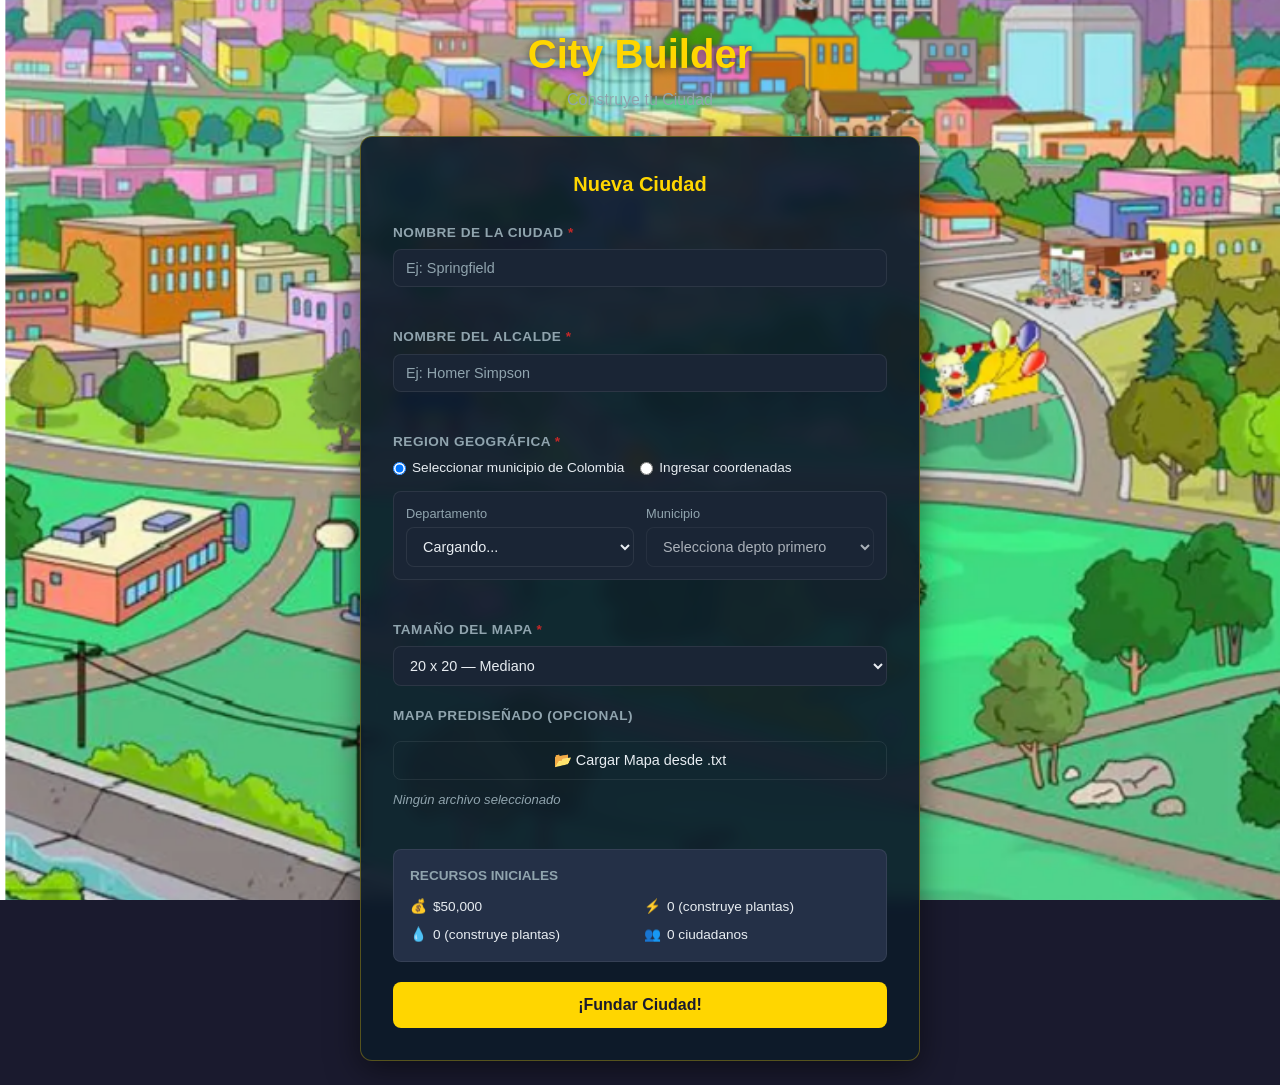
==== index.html @ 35782c89 "Carpeta presentacion completa, index.htm!" ====
<!DOCTYPE html>
<html lang="es">

<head>
    <meta charset="UTF-8">
    <meta name="viewport" content="width=device-width, initial-scale=1.0">
    <title>City Builder — Nueva Ciudad</title>
    <link rel="stylesheet" href="presentacion/estilos/Global.css">
    <link rel="stylesheet" href="presentacion/estilos/Index.css">
</head>

<body class="pagina-inicio">

    <div class="inicio-contenedor">

        <!-- Logo / Titulo -->
        <header class="inicio-header">
            <img src="assets/fondo/logo.png" alt="City Builder" class="logo" onerror="this.style.display='none'">
            <h1 class="titulo-juego">City Builder</h1>
            <p class="subtitulo-juego">Construye tu Ciudad</p>
        </header>

        <!-- Formulario -->
        <main class="formulario-contenedor">
            <form id="form-nueva-ciudad" class="form-ciudad" novalidate>

                <h2 class="form-titulo">Nueva Ciudad</h2>

                <!-- Nombre ciudad -->
                <div class="campo-grupo">
                    <label for="nombre-ciudad" class="campo-label">
                        Nombre de la ciudad <span class="requerido">*</span>
                    </label>
                    <input type="text" id="nombre-ciudad" name="nombre" class="campo-input"
                        placeholder="Ej: Springfield" maxlength="50" required>
                    <span class="campo-error" id="error-nombre"></span>
                </div>

                <!-- Nombre alcalde -->
                <div class="campo-grupo">
                    <label for="nombre-alcalde" class="campo-label">
                        Nombre del alcalde <span class="requerido">*</span>
                    </label>
                    <input type="text" id="nombre-alcalde" name="alcalde" class="campo-input"
                        placeholder="Ej: Homer Simpson" maxlength="50" required>
                    <span class="campo-error" id="error-alcalde"></span>
                </div>

                <!-- Region -->
                <div class="campo-grupo">
                    <label class="campo-label">
                        Region geográfica <span class="requerido">*</span>
                    </label>

                    <div class="modo-region">
                        <label class="radio-label">
                            <input type="radio" name="modo-region" value="colombia" checked>
                            Seleccionar municipio de Colombia
                        </label>
                        <label class="radio-label">
                            <input type="radio" name="modo-region" value="coordenadas">
                            Ingresar coordenadas
                        </label>
                    </div>

                    <!-- Panel Colombia -->
                    <div id="panel-colombia" class="panel-region">
                        <div class="campos-dobles">
                            <div class="campo-grupo-inner">
                                <label for="select-departamento" class="campo-label-sm">Departamento</label>
                                <select id="select-departamento" class="campo-input">
                                    <option value="">Cargando...</option>
                                </select>
                            </div>
                            <div class="campo-grupo-inner">
                                <label for="select-municipio" class="campo-label-sm">Municipio</label>
                                <select id="select-municipio" class="campo-input" disabled>
                                    <option value="">Selecciona depto primero</option>
                                </select>
                            </div>
                        </div>
                    </div>

                    <!-- Panel coordenadas -->
                    <div id="panel-coordenadas" class="panel-region oculto">
                        <div class="campos-dobles">
                            <div class="campo-grupo-inner">
                                <label for="input-latitud" class="campo-label-sm">Latitud</label>
                                <input type="number" id="input-latitud" class="campo-input" placeholder="Ej: 5.06"
                                    step="0.0001" min="-90" max="90">
                            </div>
                            <div class="campo-grupo-inner">
                                <label for="input-longitud" class="campo-label-sm">Longitud</label>
                                <input type="number" id="input-longitud" class="campo-input" placeholder="Ej: -75.51"
                                    step="0.0001" min="-180" max="180">
                            </div>
                        </div>
                        <div class="campo-grupo-inner" style="margin-top:8px">
                            <label for="input-region-texto" class="campo-label-sm">Nombre de region</label>
                            <input type="text" id="input-region-texto" class="campo-input"
                                placeholder="Ej: Manizales, Caldas">
                        </div>
                    </div>
                    <span class="campo-error" id="error-region"></span>
                </div>

                <!-- Tamaño del mapa -->
                <div class="campo-grupo">
                    <label for="select-tamano" class="campo-label">
                        Tamaño del mapa <span class="requerido">*</span>
                    </label>
                    <select id="select-tamano" name="tamano" class="campo-input">
                        <option value="15">15 x 15 — Pequeño</option>
                        <option value="20" selected>20 x 20 — Mediano</option>
                        <option value="25">25 x 25 — Grande</option>
                        <option value="30">30 x 30 — Enorme</option>
                    </select>
                </div>

                <!-- Cargar mapa desde archivo -->
                <div class="campo-grupo">
                    <label class="campo-label">Mapa prediseñado (opcional)</label>
                    <div class="cargar-mapa-contenedor">
                        <input type="file" id="input-archivo-mapa" accept=".txt" class="oculto">
                        <button type="button" id="btn-cargar-mapa" class="btn-secundario">
                            📂 Cargar Mapa desde .txt
                        </button>
                        <span id="nombre-archivo-mapa" class="archivo-nombre">Ningún archivo seleccionado</span>
                    </div>
                    <span class="campo-error" id="error-mapa"></span>
                    <div id="preview-mapa" class="preview-mapa oculto"></div>
                </div>

                <!-- Recursos iniciales -->
                <div class="recursos-iniciales">
                    <h3>Recursos iniciales</h3>
                    <div class="recursos-grid">
                        <div class="recurso-inicial"><span>💰</span><span>$50,000</span></div>
                        <div class="recurso-inicial"><span>⚡</span><span>0 (construye plantas)</span></div>
                        <div class="recurso-inicial"><span>💧</span><span>0 (construye plantas)</span></div>
                        <div class="recurso-inicial"><span>👥</span><span>0 ciudadanos</span></div>
                    </div>
                </div>

                <!-- Botón submit -->
                <button type="submit" id="btn-crear-ciudad" class="btn-primario">
                    ¡Fundar Ciudad!
                </button>

            </form>
        </main>

    </div>

    <script type="module" src="presentacion/Scripts/index.js"></script>
</body>

</html>
---- presentacion/estilos/Global.css ----
/* ============================================================
   global.css
   Variables CSS, reset, tipografia y colores del tema Simpsons
   ============================================================ */

/* ── Variables del tema ────────────────────────────────────── */
:root {
    /* Colores principales */
    --color-primario:     #1565C0;
    --color-primario-dk:  #0D47A1;
    --color-acento:       #FFD600;
    --color-acento-dk:    #F9A825;
    --color-peligro:      #C62828;
    --color-exito:        #2E7D32;
    --color-alerta:       #E65100;

    /* Fondo y superficies */
    --bg-app:             #1A1A2E;
    --bg-panel:           #1E2A3A;
    --bg-panel-hover:     #243447;
    --bg-card:            #243047;
    --bg-input:           #1A2535;
    --bg-header:          #0D1B2A;

    /* Texto */
    --texto-primario:     #E8EDF2;
    --texto-secundario:   #90A4AE;
    --texto-acento:       #FFD600;
    --texto-peligro:      #EF9A9A;

    /* Bordes */
    --borde:              rgba(255,255,255,0.08);
    --borde-acento:       rgba(255,214,0,0.3);

    /* Sombras */
    --sombra-sm:          0 2px 8px rgba(0,0,0,0.3);
    --sombra-md:          0 4px 16px rgba(0,0,0,0.4);
    --sombra-lg:          0 8px 32px rgba(0,0,0,0.5);

    /* Tipografia */
    --fuente:             'Arial', sans-serif;
    --radio:              8px;
    --radio-lg:           12px;

    /* Transiciones */
    --transicion:         0.2s ease;
}

/* ── Reset ─────────────────────────────────────────────────── */
*, *::before, *::after {
    box-sizing: border-box;
    margin:     0;
    padding:    0;
}

html { font-size: 16px; scroll-behavior: smooth; }

body {
    font-family:      var(--fuente);
    background-color: var(--bg-app);
    color:            var(--texto-primario);
    min-height:       100vh;
    line-height:      1.5;
    -webkit-font-smoothing: antialiased;
}

/* ── Tipografia ─────────────────────────────────────────────── */
h1 { font-size: 2rem;    font-weight: 700; color: var(--texto-acento); }
h2 { font-size: 1.25rem; font-weight: 600; }
h3 { font-size: 1rem;    font-weight: 600; }
p  { font-size: 0.9rem; }

a { color: var(--color-primario); text-decoration: none; }
a:hover { text-decoration: underline; }

/* ── Botones ─────────────────────────────────────────────────── */
.btn-primario {
    display:          block;
    width:            100%;
    padding:          14px 24px;
    background:       var(--color-acento);
    color:            #1A1A2E;
    font-size:        1rem;
    font-weight:      700;
    border:           none;
    border-radius:    var(--radio);
    cursor:           pointer;
    transition:       background var(--transicion), transform var(--transicion);
    text-align:       center;
}
.btn-primario:hover  { background: var(--color-acento-dk); transform: translateY(-1px); }
.btn-primario:active { transform: translateY(0); }

.btn-secundario {
    display:          block;
    width:            100%;
    padding:          10px 16px;
    background:       transparent;
    color:            var(--texto-primario);
    font-size:        0.9rem;
    border:           1px solid var(--borde);
    border-radius:    var(--radio);
    cursor:           pointer;
    transition:       background var(--transicion), border-color var(--transicion);
    text-align:       center;
    margin-top:       8px;
}
.btn-secundario:hover { background: var(--bg-panel-hover); border-color: var(--borde-acento); }

.btn-peligro {
    display:          block;
    width:            100%;
    padding:          10px 16px;
    background:       var(--color-peligro);
    color:            white;
    font-size:        0.9rem;
    font-weight:      600;
    border:           none;
    border-radius:    var(--radio);
    cursor:           pointer;
    transition:       filter var(--transicion);
    text-align:       center;
    margin-top:       8px;
}
.btn-peligro:hover { filter: brightness(1.15); }

.btn-header {
    padding:          6px 12px;
    background:       rgba(255,255,255,0.08);
    color:            var(--texto-primario);
    font-size:        0.8rem;
    border:           1px solid var(--borde);
    border-radius:    var(--radio);
    cursor:           pointer;
    transition:       background var(--transicion);
    white-space:      nowrap;
}
.btn-header:hover { background: rgba(255,255,255,0.15); }

/* ── Inputs y selects ───────────────────────────────────────── */
.campo-input, .select-panel {
    width:            100%;
    padding:          10px 12px;
    background:       var(--bg-input);
    color:            var(--texto-primario);
    border:           1px solid var(--borde);
    border-radius:    var(--radio);
    font-size:        0.9rem;
    font-family:      var(--fuente);
    transition:       border-color var(--transicion);
    outline:          none;
}
.campo-input:focus, .select-panel:focus {
    border-color: var(--color-acento);
}
.campo-input::placeholder { color: var(--texto-secundario); }

select.campo-input option, select.select-panel option {
    background: var(--bg-panel);
    color:      var(--texto-primario);
}

/* ── Utilidades ─────────────────────────────────────────────── */
.oculto { display: none !important; }

.panel-titulo {
    font-size:     1rem;
    font-weight:   600;
    color:         var(--texto-acento);
    margin-bottom: 12px;
    padding-bottom: 8px;
    border-bottom: 1px solid var(--borde);
}

.widget {
    background:    var(--bg-panel);
    border:        1px solid var(--borde);
    border-radius: var(--radio-lg);
    padding:       16px;
    margin-bottom: 16px;
}

.widget-placeholder {
    color:     var(--texto-secundario);
    font-size: 0.85rem;
    text-align: center;
    padding:   8px 0;
}

/* ── Notificaciones ─────────────────────────────────────────── */
.notificaciones-contenedor {
    position:       fixed;
    bottom:         20px;
    right:          20px;
    z-index:        9999;
    display:        flex;
    flex-direction: column;
    gap:            10px;
    max-width:      320px;
}

.notificacion {
    display:       flex;
    align-items:   center;
    gap:           10px;
    padding:       12px 16px;
    border-radius: var(--radio);
    font-size:     0.9rem;
    font-weight:   500;
    box-shadow:    var(--sombra-md);
    opacity:       0;
    transform:     translateX(40px);
    transition:    opacity 0.3s ease, transform 0.3s ease;
}

.notificacion.visible {
    opacity:   1;
    transform: translateX(0);
}

.notificacion-exito    { background: var(--color-exito);    color: white; }
.notificacion-error    { background: var(--color-peligro);  color: white; }
.notificacion-alerta   { background: var(--color-alerta);   color: white; }
.notificacion-info     { background: var(--color-primario); color: white; }
.notificacion-game-over {
    background: var(--bg-header);
    color:      var(--texto-acento);
    border:     2px solid var(--color-acento);
    font-size:  1rem;
}

.notif-icono  { font-size: 1.1rem; }
.notif-cerrar {
    margin-left: auto;
    background:  transparent;
    border:      none;
    color:       inherit;
    cursor:      pointer;
    opacity:     0.7;
}
.notif-cerrar:hover { opacity: 1; }

/* ------estilos mapa--------------------------------------*/
.cargar-mapa-contenedor {
    display:     flex;
    align-items: center;
    gap:         10px;
    flex-wrap:   wrap;
}

.archivo-nombre {
    font-size:  0.82rem;
    color:      var(--texto-secundario);
    font-style: italic;
}

.preview-mapa {
    margin-top:  10px;
    border:      1px solid var(--borde);
    border-radius: var(--radio);
    overflow:    hidden;
    gap:         0;
}
---- presentacion/estilos/Index.css ----
/* ============================================================
   index.css — Estilos pantalla de inicio / formulario
   ============================================================ */

.pagina-inicio {
    background-image: url('../../assets/fondo/springfield_fondo.png');
    background-size: cover;
    background-position: center;
    background-attachment: fixed;
    min-height: 100vh;
    display: flex;
    align-items: center;
    justify-content: center;
    padding: 24px;
}

.inicio-contenedor {
    width: 100%;
    max-width: 560px;
    display: flex;
    flex-direction: column;
    gap: 24px;
}

/* Header */
.inicio-header {
    text-align: center;
}

.logo {
    width: 120px;
    margin-bottom: 12px;
}

.titulo-juego {
    font-size: 2.5rem;
    color: var(--color-acento);
    text-shadow: 0 2px 8px rgba(26, 23, 23, 0.6);
}

.subtitulo-juego {
    color: var(--texto-secundario);
    font-size: 1rem;
    margin-top: 4px;
}

/* Formulario */
.formulario-contenedor {
    background: rgba(13, 27, 42, 0.92);
    border: 1px solid var(--borde-acento);
    border-radius: var(--radio-lg);
    padding: 32px;
    backdrop-filter: blur(8px);
    box-shadow: var(--sombra-lg);
}

.form-titulo {
    text-align: center;
    margin-bottom: 24px;
    color: var(--texto-acento);
}

.campo-grupo {
    margin-bottom: 20px;
}

.campo-label {
    display: block;
    font-size: 0.85rem;
    font-weight: 600;
    color: var(--texto-secundario);
    margin-bottom: 6px;
    text-transform: uppercase;
    letter-spacing: 0.5px;
}

.campo-label-sm {
    display: block;
    font-size: 0.8rem;
    color: var(--texto-secundario);
    margin-bottom: 4px;
}

.requerido {
    color: var(--color-peligro);
}

.campo-error {
    display: block;
    color: var(--texto-peligro);
    font-size: 0.8rem;
    margin-top: 4px;
    min-height: 16px;
}

.campo-input.error {
    border-color: var(--color-peligro);
}

/* Modo region */
.modo-region {
    display: flex;
    gap: 16px;
    margin-bottom: 12px;
}

.radio-label {
    display: flex;
    align-items: center;
    gap: 6px;
    font-size: 0.85rem;
    cursor: pointer;
    color: var(--texto-primario);
}

.panel-region {
    background: var(--bg-input);
    border: 1px solid var(--borde);
    border-radius: var(--radio);
    padding: 12px;
}

.campos-dobles {
    display: grid;
    grid-template-columns: 1fr 1fr;
    gap: 12px;
}

.campo-grupo-inner {
    display: flex;
    flex-direction: column;
}

/* Recursos iniciales */
.recursos-iniciales {
    background: var(--bg-card);
    border: 1px solid var(--borde);
    border-radius: var(--radio);
    padding: 16px;
    margin-bottom: 20px;
}

.recursos-iniciales h3 {
    font-size: 0.85rem;
    color: var(--texto-secundario);
    text-transform: uppercase;
    margin-bottom: 10px;
}

.recursos-grid {
    display: grid;
    grid-template-columns: 1fr 1fr;
    gap: 8px;
}

.recurso-inicial {
    display: flex;
    gap: 6px;
    font-size: 0.85rem;
    align-items: center;
}

/* ── Preview del mapa (agregar al final de Index.css) ──────────────────────
   Estas clases reemplazan los style= inline que estaban en mostrarPreviewMapa.
   La variable --celda-size la setea el JS con setProperty (no es style= inline).
   ─────────────────────────────────────────────────────────────────────────── */

#preview-mapa {
    display: grid;
    grid-template-columns: repeat(attr(data-cols), var(--celda-size, 10px));
    gap: 1px;
    margin-top: 10px;
    border: 1px solid #ccc;
    padding: 4px;
    border-radius: 4px;
    max-width: 300px;
}

/* Celda base del preview */
.celda-preview {
    width: var(--celda-size, 10px);
    height: var(--celda-size, 10px);
    border-radius: 1px;
}

/* Colores por tipo de token */
.celda-grass {
    background-color: #7cb87a;
}

.celda-road {
    background-color: #b0a090;
}

/* Residencial */
.celda-res1 {
    background-color: #c8e6c9;
}

.celda-res2 {
    background-color: #a5d6a7;
}

/* Comercial */
.celda-com1 {
    background-color: #fff9c4;
}

.celda-com2 {
    background-color: #fff176;
}

/* Industrial */
.celda-ind1 {
    background-color: #cfd8dc;
}

.celda-ind2 {
    background-color: #b0bec5;
}

/* Servicio */
.celda-ser1 {
    background-color: #bbdefb;
}

.celda-ser2 {
    background-color: #90caf9;
}

.celda-ser3 {
    background-color: #64b5f6;
}

/* Utilidad */
.celda-uti1 {
    background-color: #ffe0b2;
}

.celda-uti2 {
    background-color: #ffcc80;
}

/* Parque */
.celda-par1 {
    background-color: #a5d6a7;
}
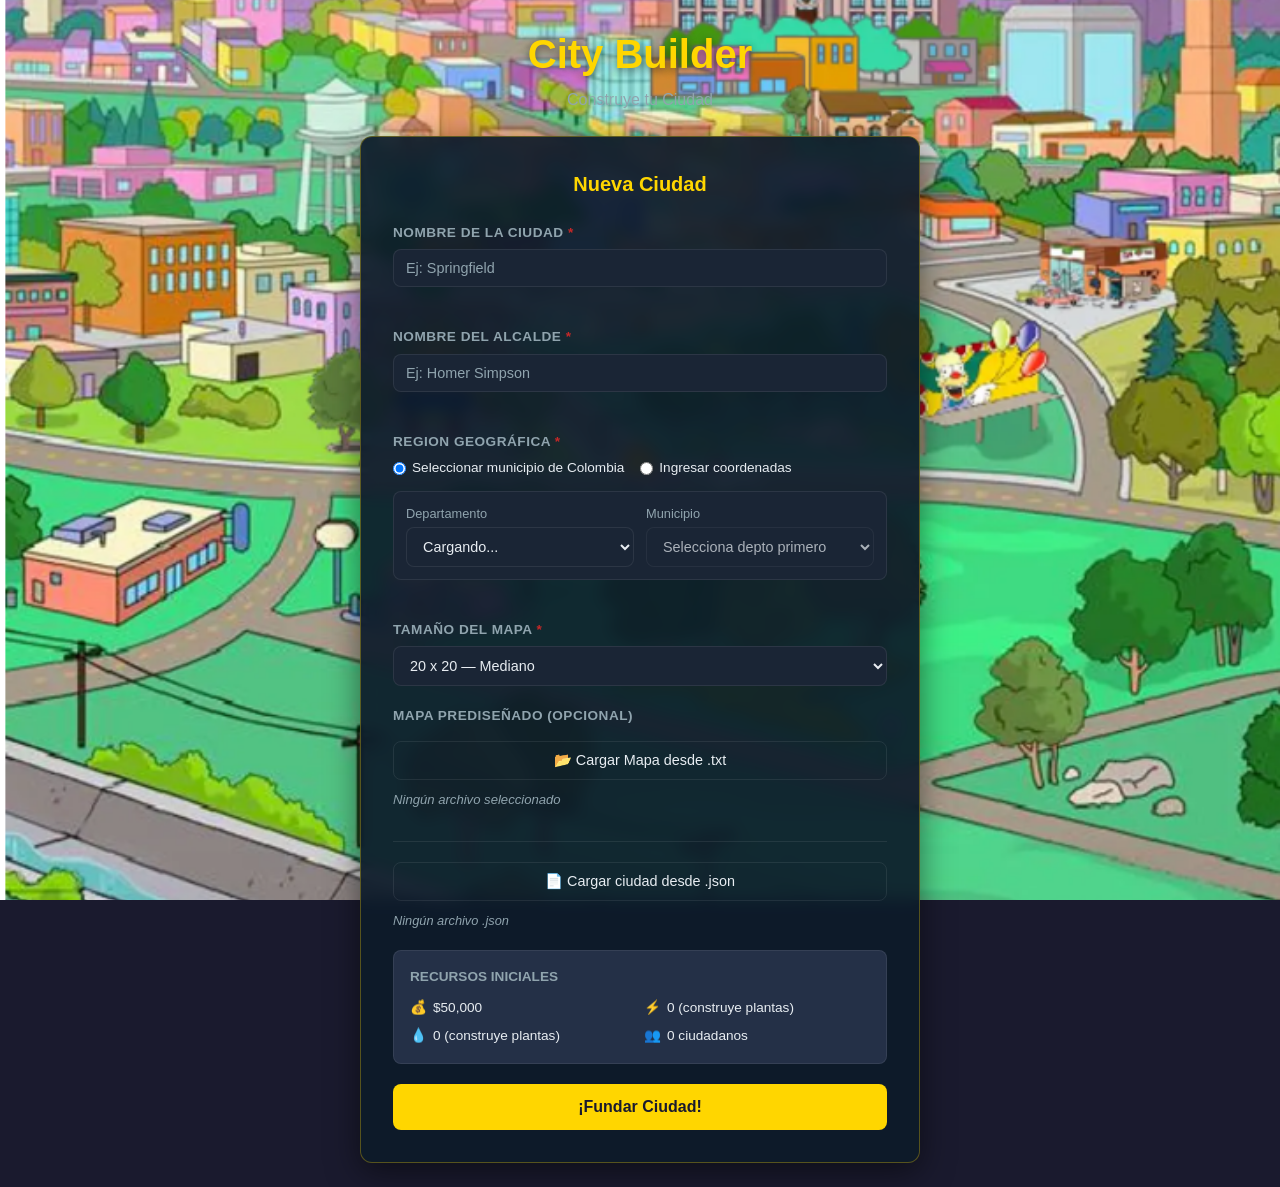
==== commit 73daa08f: "cargar archivos json" ====
--- a/index.html
+++ b/index.html
@@ -129,6 +129,14 @@
                     </div>
                     <span class="campo-error" id="error-mapa"></span>
                     <div id="preview-mapa" class="preview-mapa oculto"></div>
+                    <div class="cargar-json-fila">
+                        <input type="file" id="input-archivo-ciudad-json"
+                            accept=".json,application/json" class="oculto">
+                        <button type="button" id="btn-cargar-json" class="btn-secundario">
+                            📄 Cargar ciudad desde .json
+                        </button>
+                        <span id="nombre-archivo-json" class="archivo-nombre">Ningún archivo .json</span>
+                    </div>
                 </div>
 
                 <!-- Recursos iniciales -->
--- a/presentacion/estilos/Index.css
+++ b/presentacion/estilos/Index.css
@@ -244,4 +244,18 @@
 /* Parque */
 .celda-par1 {
     background-color: #a5d6a7;
+}
+
+.cargar-json-fila {
+    display: flex;
+    flex-wrap: wrap;
+    align-items: center;
+    gap: 10px;
+    margin-top: 12px;
+    padding-top: 12px;
+    border-top: 1px solid var(--borde);
+}
+.cargar-json-fila .archivo-nombre {
+    font-size: 0.8rem;
+    color: var(--texto-secundario);
 }
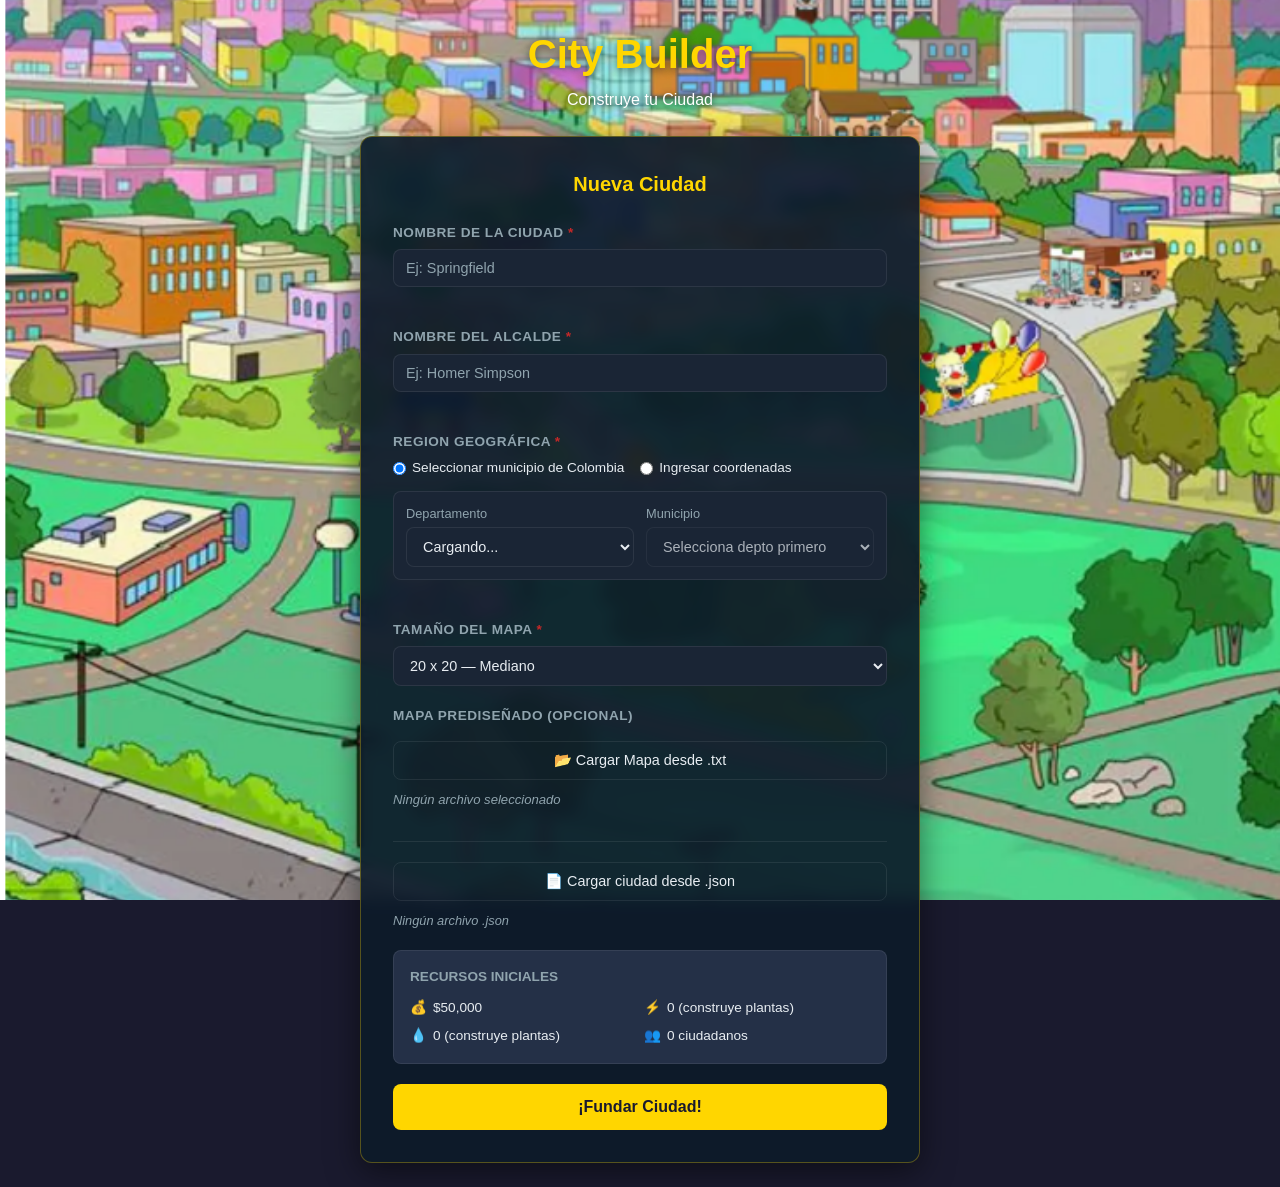
==== commit 1ae4e62d: "fix: eliminar style= inline en HTML, mover estilos a CSS" ====
--- a/index.html
+++ b/index.html
@@ -19,6 +19,21 @@
             <h1 class="titulo-juego">City Builder</h1>
             <p class="subtitulo-juego">Construye tu Ciudad</p>
         </header>
+
+        <!-- Banner continuar partida (visible solo si hay guardado) -->
+        <div id="banner-continuar" class="banner-continuar oculto">
+            <p class="banner-continuar-texto">
+                ¿Continuar con <strong id="banner-ciudad-nombre">—</strong>?
+            </p>
+            <div class="banner-continuar-btns">
+                <button id="btn-continuar-partida" type="button" class="btn-primario btn-continuar">
+                    ▶ Continuar partida
+                </button>
+                <button id="btn-eliminar-guardado" type="button" class="btn-peligro btn-continuar">
+                    🗑 Borrar guardado
+                </button>
+            </div>
+        </div>
 
         <!-- Formulario -->
         <main class="formulario-contenedor">
@@ -95,7 +110,7 @@
                                     step="0.0001" min="-180" max="180">
                             </div>
                         </div>
-                        <div class="campo-grupo-inner" style="margin-top:8px">
+                        <div class="campo-grupo-inner campo-grupo-inner--mt">
                             <label for="input-region-texto" class="campo-label-sm">Nombre de region</label>
                             <input type="text" id="input-region-texto" class="campo-input"
                                 placeholder="Ej: Manizales, Caldas">
--- a/presentacion/estilos/Index.css
+++ b/presentacion/estilos/Index.css
@@ -22,6 +22,54 @@
     gap: 24px;
 }
 
+/* ── Banner continuar partida ─────────────────────────────── */
+.banner-continuar {
+    background:      rgba(13, 27, 42, 0.92);
+    border:          1px solid var(--color-acento, #f9a825);
+    border-left:     4px solid var(--color-acento, #f9a825);
+    border-radius:   var(--radio-lg, 12px);
+    padding:         14px 20px;
+    display:         flex;
+    align-items:     center;
+    justify-content: space-between;
+    gap:             12px;
+    flex-wrap:       wrap;
+    backdrop-filter: blur(8px);
+    box-shadow:      var(--sombra-md);
+}
+
+.banner-continuar-texto {
+    font-size:   0.9rem;
+    color:       var(--texto-secundario);
+    margin:      0;
+    line-height: 1.4;
+}
+
+.banner-continuar-texto strong {
+    color:       var(--color-acento);
+    font-weight: 700;
+}
+
+.banner-continuar-btns {
+    display:    flex;
+    gap:        8px;
+    flex-shrink: 0;
+}
+
+.btn-continuar {
+    display:     inline-flex;
+    align-items: center;
+    justify-content: center;
+    width:       auto;
+    padding:     8px 18px;
+    font-size:   0.85rem;
+    font-weight: 600;
+    white-space: nowrap;
+    margin-top:  0;
+    height:      36px;
+    box-sizing:  border-box;
+}
+
 /* Header */
 .inicio-header {
     text-align: center;
@@ -39,9 +87,11 @@
 }
 
 .subtitulo-juego {
-    color: var(--texto-secundario);
-    font-size: 1rem;
-    margin-top: 4px;
+    color:       #ffffff;
+    font-size:   1rem;
+    margin-top:  4px;
+    font-weight: 500;
+    text-shadow: 0 1px 6px rgba(0, 0, 0, 0.8);
 }
 
 /* Formulario */
@@ -130,6 +180,8 @@
     display: flex;
     flex-direction: column;
 }
+
+.campo-grupo-inner--mt { margin-top: 8px; }
 
 /* Recursos iniciales */
 .recursos-iniciales {
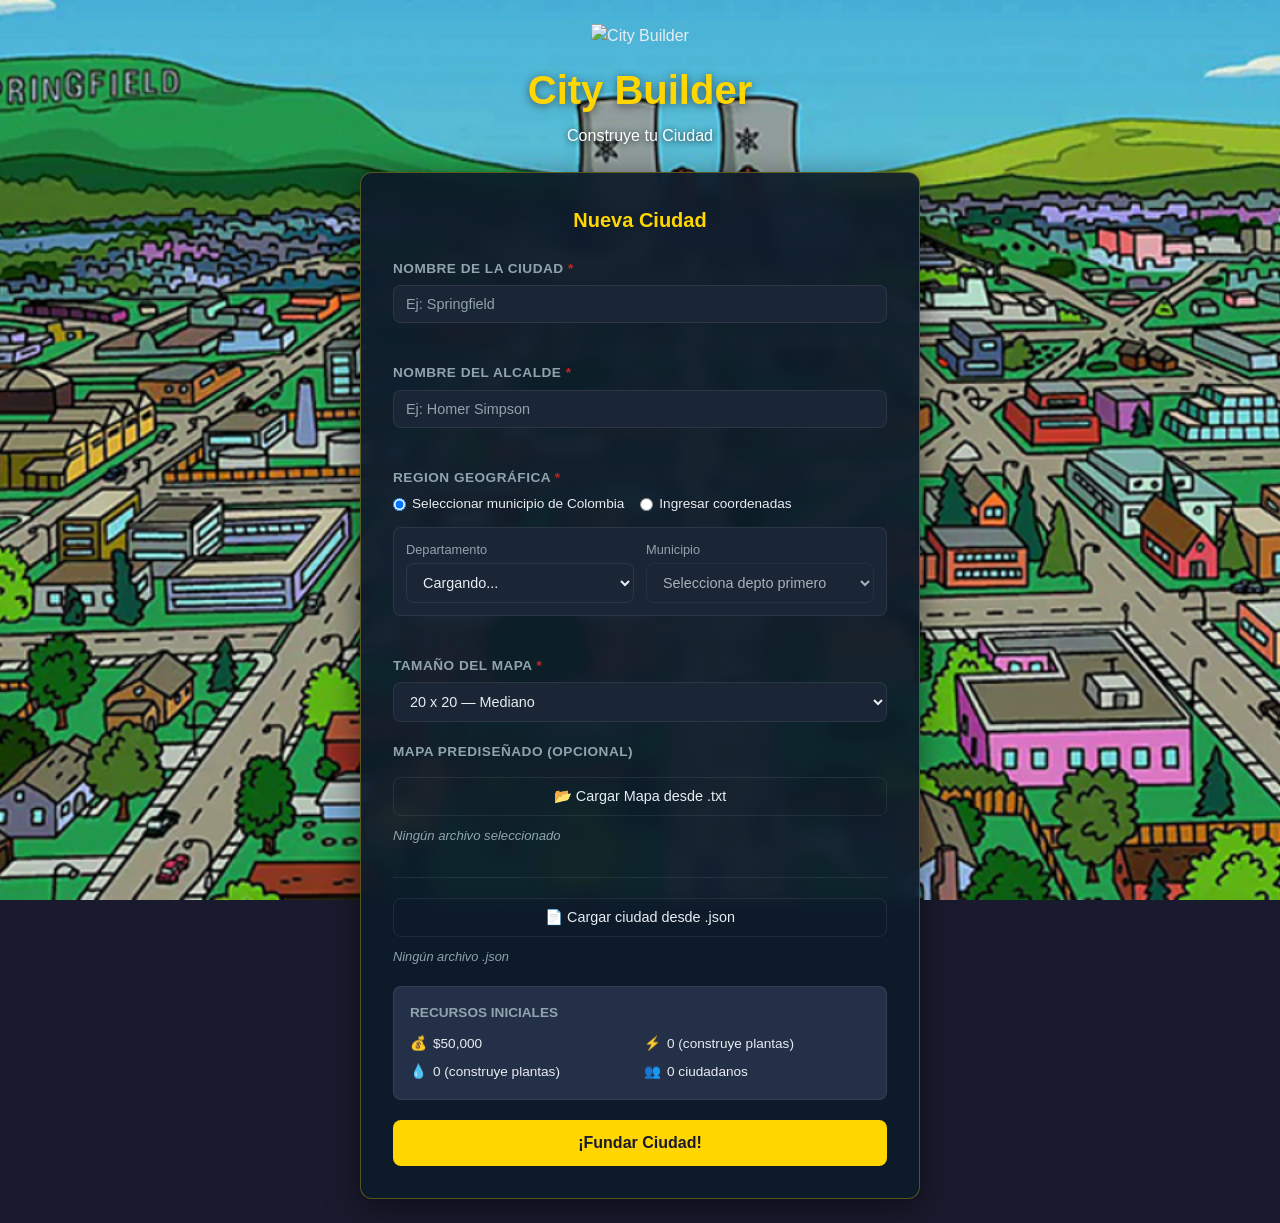
==== commit 3723b431: "revision separación html, css" ====
--- a/index.html
+++ b/index.html
@@ -15,7 +15,7 @@
 
         <!-- Logo / Titulo -->
         <header class="inicio-header">
-            <img src="assets/fondo/logo.png" alt="City Builder" class="logo" onerror="this.style.display='none'">
+            <img src="assets/fondo/logo.png" alt="City Builder" class="logo" id="img-logo">
             <h1 class="titulo-juego">City Builder</h1>
             <p class="subtitulo-juego">Construye tu Ciudad</p>
         </header>
